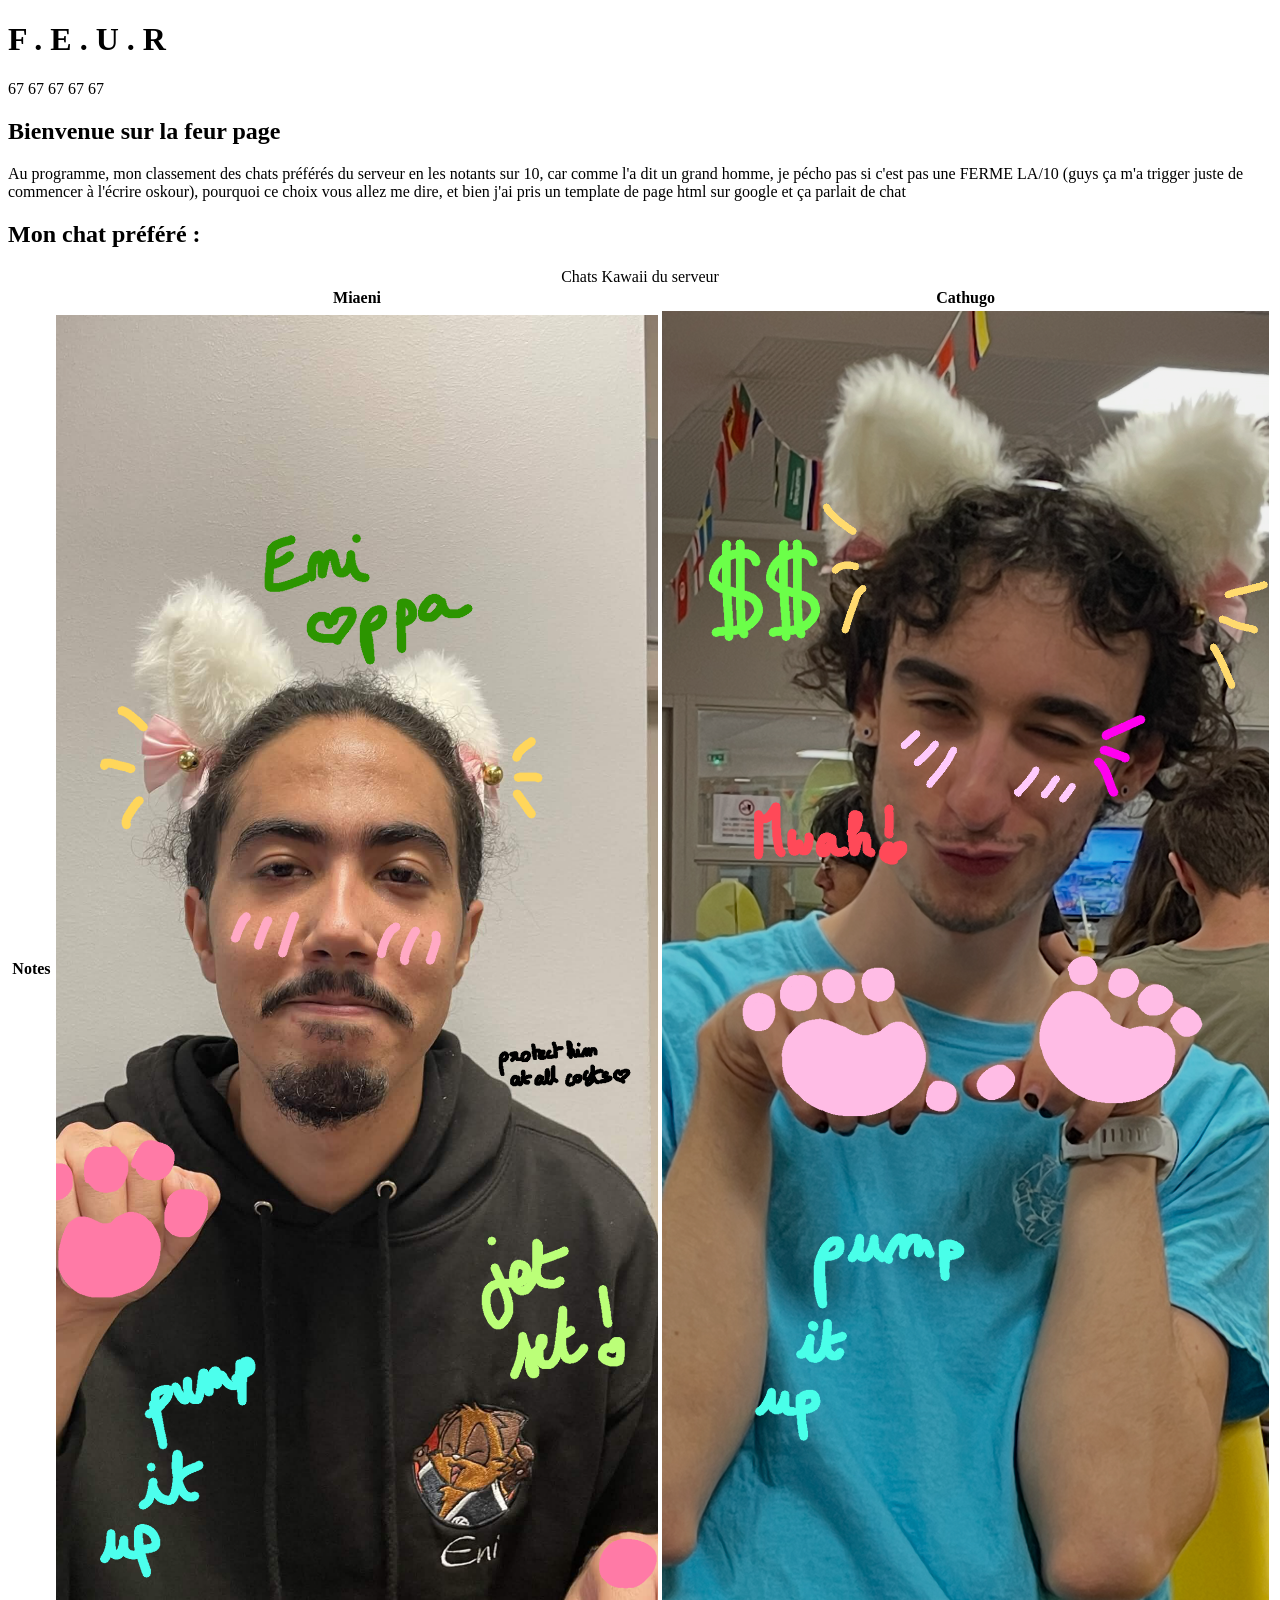
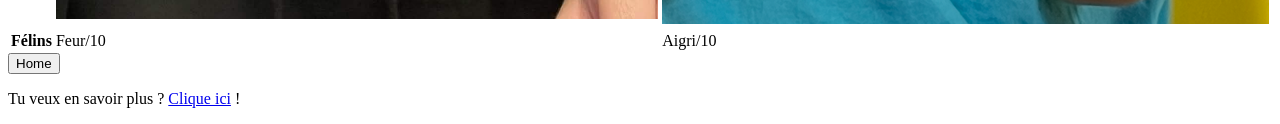
==== feurpage.html @ f278115b "feur" ====
<!DOCTYPE html>
<html>
  <head>
    <meta charset="UTF-8">
    <meta name="viewport" content="width=device-width, initial-scale=1.0">
    <title>C'est le SITE</title>

    <link rel="stylesheet" href="styles/feur.css">
    <script type="text/javascript" src="scripts/feur.js"></script>
</head>
  <body>
    <h1>F . E . U . R</h1>
    <p>67 67 67 67 67 </p>
    
    <h2>Bienvenue sur la feur page</h2>
    <p>Au programme, mon classement des chats préférés du serveur en les notants sur 10, car comme l'a dit un grand homme, 
        je pécho pas si c'est pas une FERME LA/10 (guys ça m'a trigger juste 
        de commencer à l'écrire oskour), pourquoi ce choix vous allez 
        me dire, et bien j'ai pris un template de page html sur google et ça parlait de chat</p>
    
    <h2>Mon chat préféré :</h2>



    <table>
        <caption>
            Chats Kawaii du serveur
        </caption>
        <colgroup>
            <col />
            <col span="2" class="batman" />
            <col span="2" class="flash" />
        </colgroup>
        <thead>
            <tr>
            <td></td>
            <th scope="col">Miaeni</th>
            <th scope="col">Cathugo</th>

            </tr>
        </thead>
        <tbody>
            <tr>
            <th scope="row">Notes</th>
            <td>    <img src="img/feur/enchat.png" alt="Chat mignon" style="max-width: 100%; height: auto;"></td>
            <td>    <img src="img/feur/hugochat.png" alt="Chat mignon" style="max-width: 100%; height: auto;"></td>

            </tr>
        </tbody>
        <tbody>
            <tr>
            <th scope="row">Félins</th>
            <td> Feur/10 </td>
            <td>  Aigri/10  </td>

            </tr>
        </tbody>
    </table>

    <a href="index.html"><button class="button-tom" type="button">Home</button></a>
    <p>Tu veux en savoir plus ? <a href="https://fr.wikipedia.org/wiki/Chat">Clique ici</a> !</p>
  </body>
</html>
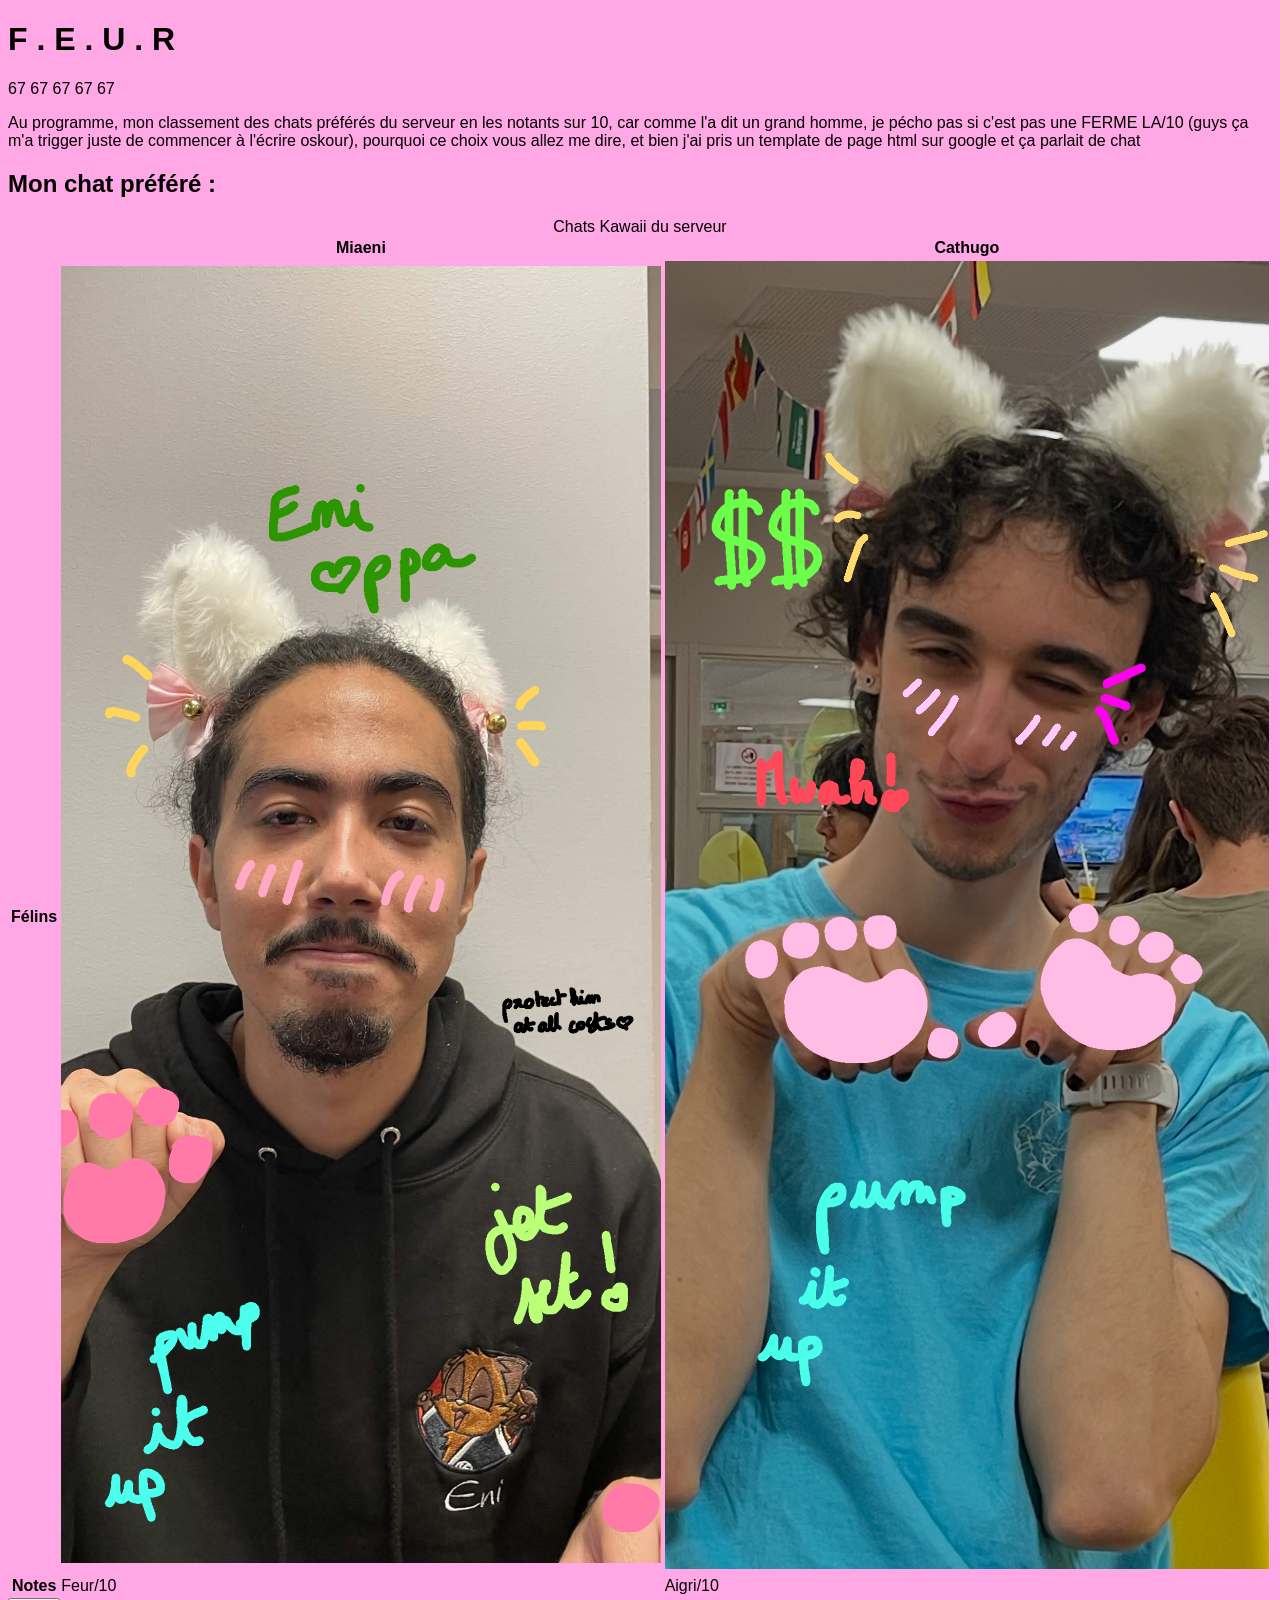
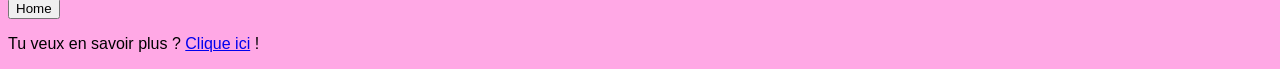
==== commit 42809a42: "feur2" ====
--- a/feurpage.html
+++ b/feurpage.html
@@ -7,17 +7,21 @@
 
     <link rel="stylesheet" href="styles/feur.css">
     <script type="text/javascript" src="scripts/feur.js"></script>
+    <style>
+        body {
+            font-family: 'love', sans-serif;
+        }
+    </style>
 </head>
-  <body>
+    <body style="background-color:rgb(255, 168, 229);">
     <h1>F . E . U . R</h1>
     <p>67 67 67 67 67 </p>
-    
-    <h2>Bienvenue sur la feur page</h2>
+     
     <p>Au programme, mon classement des chats préférés du serveur en les notants sur 10, car comme l'a dit un grand homme, 
         je pécho pas si c'est pas une FERME LA/10 (guys ça m'a trigger juste 
         de commencer à l'écrire oskour), pourquoi ce choix vous allez 
         me dire, et bien j'ai pris un template de page html sur google et ça parlait de chat</p>
-    
+
     <h2>Mon chat préféré :</h2>
 
 
@@ -41,7 +45,7 @@
         </thead>
         <tbody>
             <tr>
-            <th scope="row">Notes</th>
+            <th scope="row">Félins</th>
             <td>    <img src="img/feur/enchat.png" alt="Chat mignon" style="max-width: 100%; height: auto;"></td>
             <td>    <img src="img/feur/hugochat.png" alt="Chat mignon" style="max-width: 100%; height: auto;"></td>
 
@@ -49,7 +53,7 @@
         </tbody>
         <tbody>
             <tr>
-            <th scope="row">Félins</th>
+            <th scope="row">Notes</th>
             <td> Feur/10 </td>
             <td>  Aigri/10  </td>
 
--- a/styles/feur.css
+++ b/styles/feur.css
@@ -0,0 +1,8 @@
+@font-face {
+    font-family : love;
+    src: url(fonts/Love.ttf);
+}
+
+body {
+    font-family: 'love', sans-serif;
+}
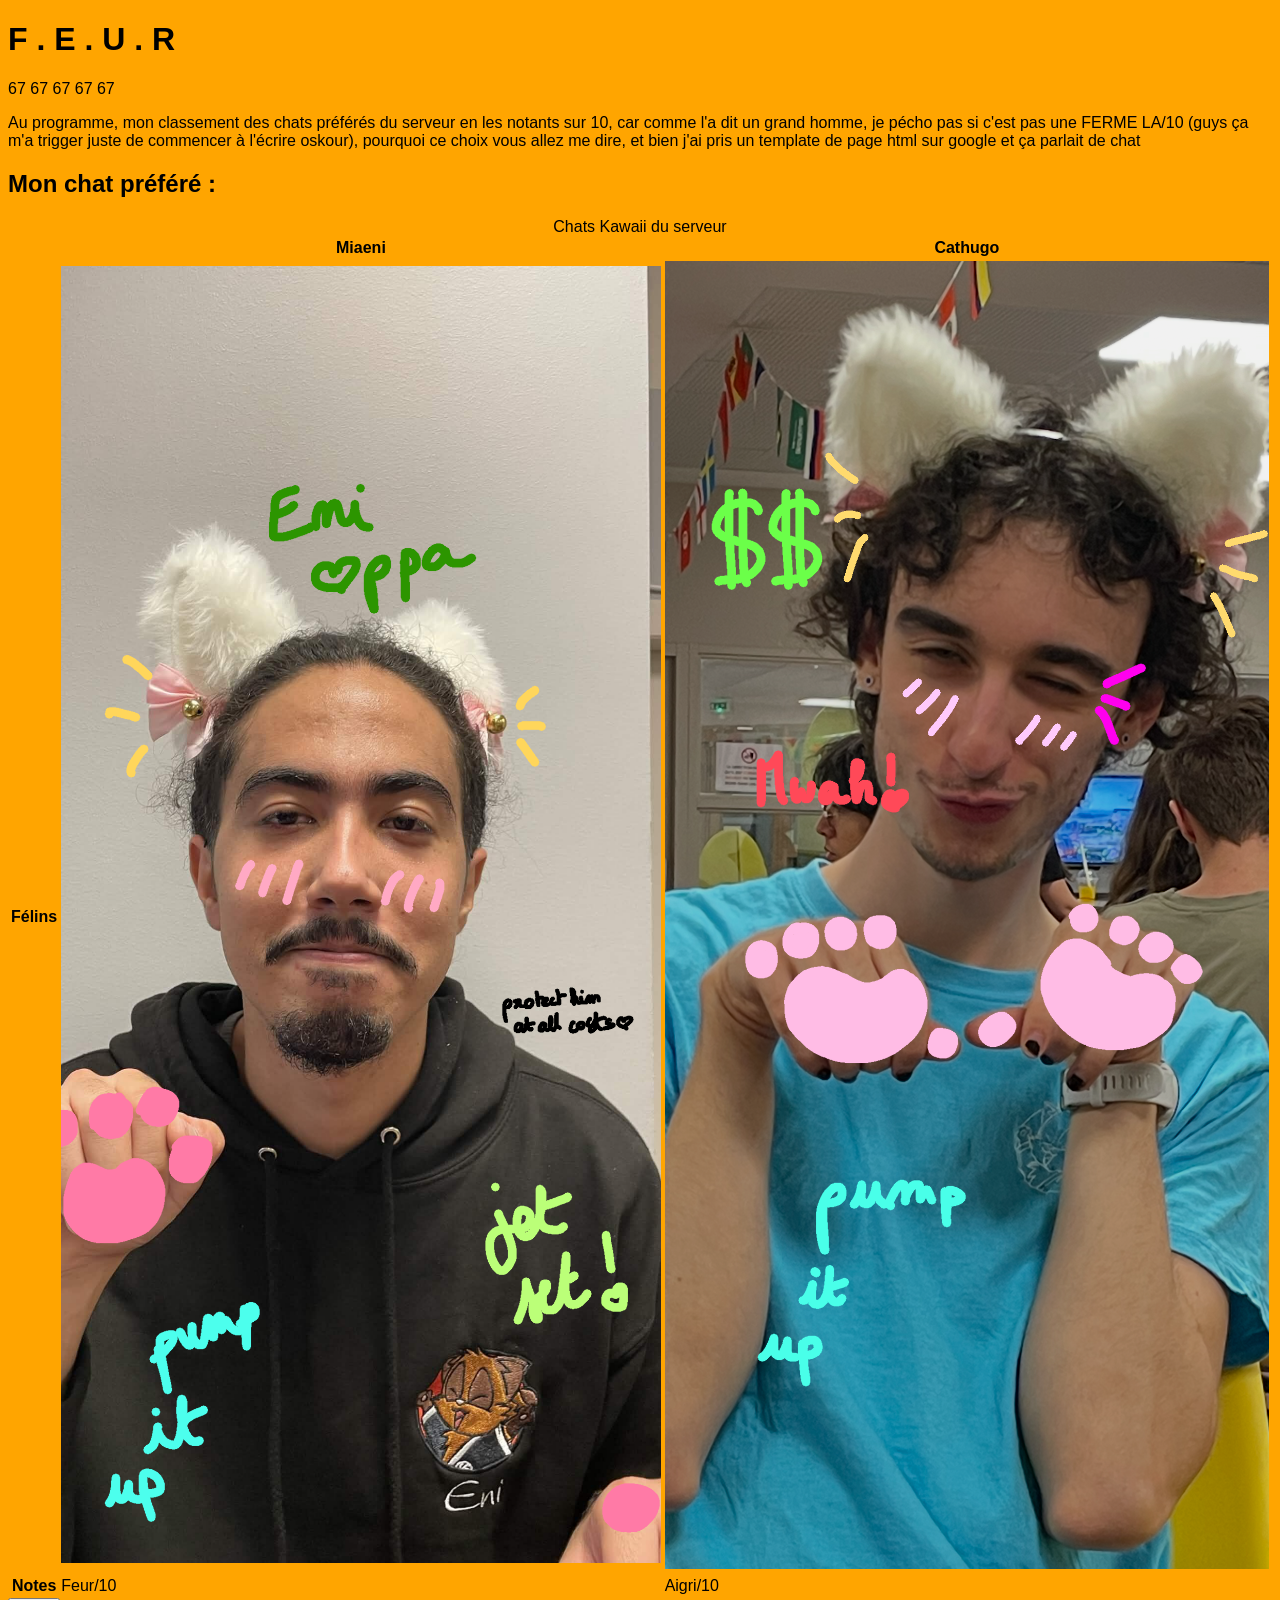
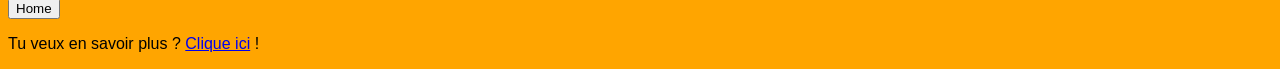
==== commit 3ff6c956: "Joyeux Halloween" ====
--- a/feurpage.html
+++ b/feurpage.html
@@ -13,7 +13,8 @@
         }
     </style>
 </head>
-    <body style="background-color:rgb(255, 168, 229);">
+    <!-- <body style="background-color:rgb(255, 168, 229);"> HALLOWEEN-->
+        <body style="background-color:orange;"></body>
     <h1>F . E . U . R</h1>
     <p>67 67 67 67 67 </p>
      
@@ -62,6 +63,7 @@
     </table>
 
     <a href="index.html"><button class="button-tom" type="button">Home</button></a>
-    <p>Tu veux en savoir plus ? <a href="https://fr.wikipedia.org/wiki/Chat">Clique ici</a> !</p>
+    <!-- <p>Tu veux en savoir plus ? <a href="https://fr.wikipedia.org/wiki/Chat">Clique ici</a> !</p> HALLOWEEN -->
+     <p>Tu veux en savoir plus ? <a href="https://fr.wikipedia.org/wiki/Halloween">Clique ici</a> !</p>
   </body>
 </html>
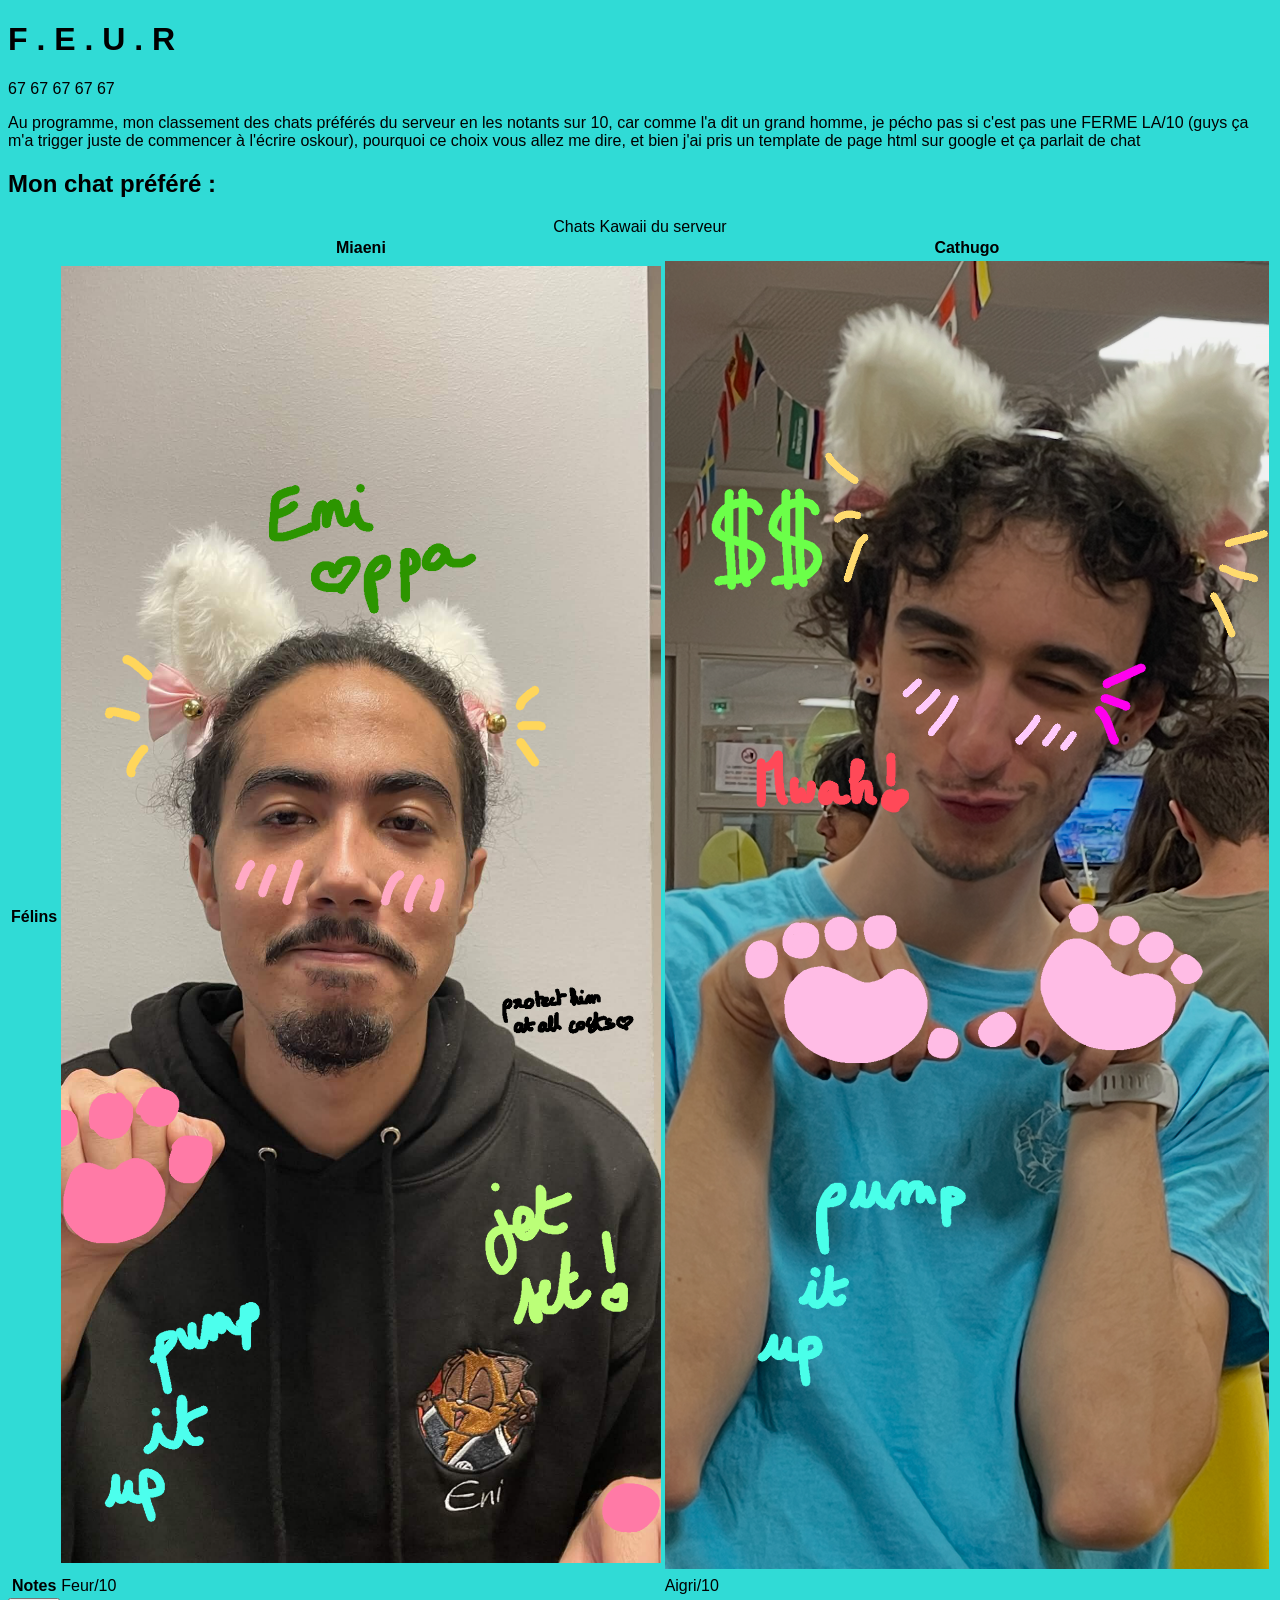
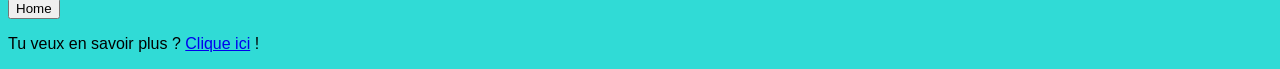
==== commit cc81fb1b: "animest" ====
--- a/feurpage.html
+++ b/feurpage.html
@@ -13,8 +13,8 @@
         }
     </style>
 </head>
-    <!-- <body style="background-color:rgb(255, 168, 229);"> HALLOWEEN-->
-        <body style="background-color:orange;"></body>
+    <!-- <body style="background-color:rgb(255, 168, 229);"> ANIMEST-->
+        <body style="background-color:rgb(48, 219, 214);"></body>
     <h1>F . E . U . R</h1>
     <p>67 67 67 67 67 </p>
      
@@ -63,7 +63,7 @@
     </table>
 
     <a href="index.html"><button class="button-tom" type="button">Home</button></a>
-    <!-- <p>Tu veux en savoir plus ? <a href="https://fr.wikipedia.org/wiki/Chat">Clique ici</a> !</p> HALLOWEEN -->
-     <p>Tu veux en savoir plus ? <a href="https://fr.wikipedia.org/wiki/Halloween">Clique ici</a> !</p>
+    <!-- <p>Tu veux en savoir plus ? <a href="https://fr.wikipedia.org/wiki/Chat">Clique ici</a> !</p> ANIMEST -->
+     <p>Tu veux en savoir plus ? <a href="https://fr.wikipedia.org/wiki/Anim'Est">Clique ici</a> !</p>
   </body>
 </html>
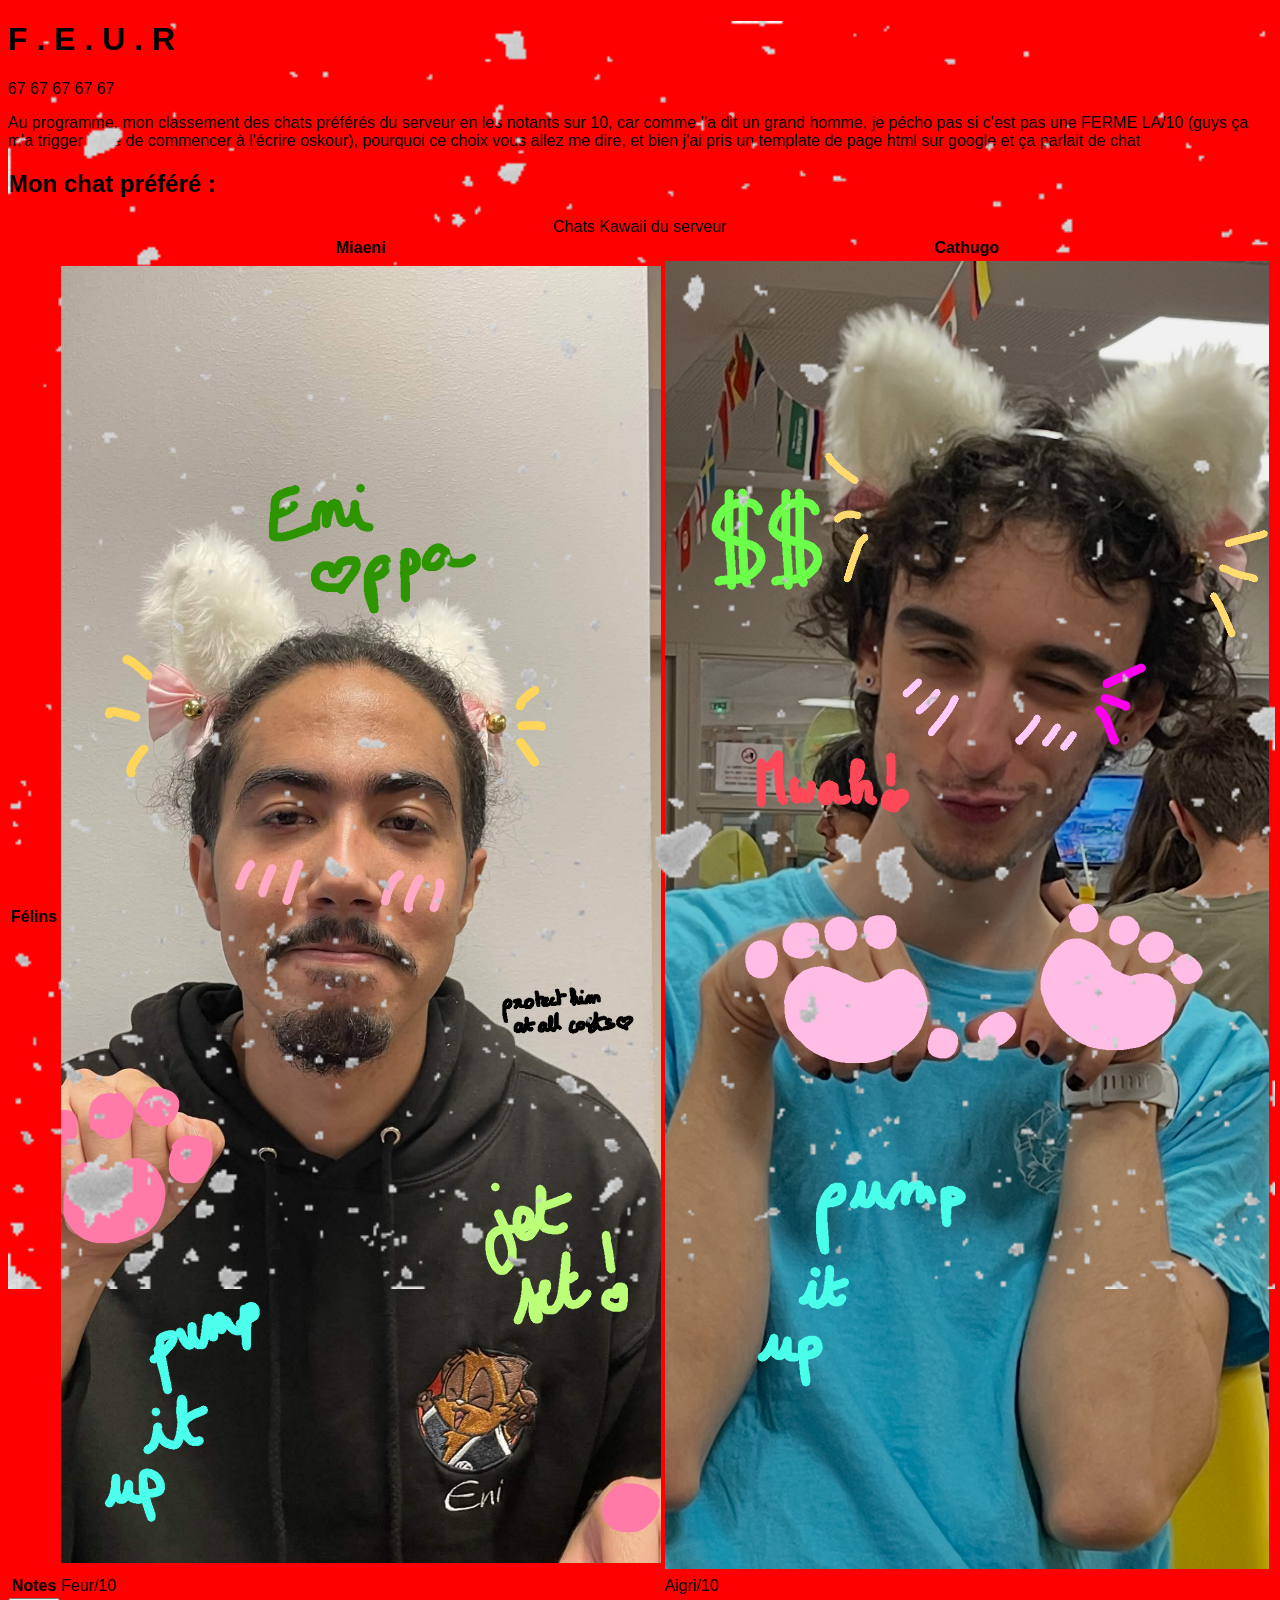
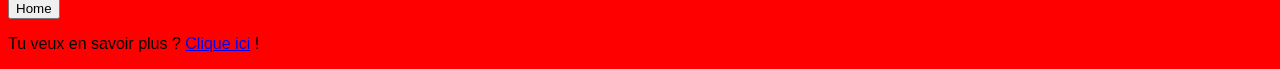
==== commit 44bf0be8: "Update : Christmas" ====
--- a/feurpage.html
+++ b/feurpage.html
@@ -13,8 +13,9 @@
         }
     </style>
 </head>
-    <!-- <body style="background-color:rgb(255, 168, 229);"> ANIMEST-->
-        <body style="background-color:rgb(48, 219, 214);"></body>
+    <!-- <body style="background-color:rgb(255, 168, 229);"> NOEL-->
+    <body style="background-color:rgb(255, 0, 0);"></body>
+    <img class="snow" style="position:absolute;width:99%;height:auto;pointer-events:none;" src="fetes/noel/snow.gif"> <!-- NOEL-->
     <h1>F . E . U . R</h1>
     <p>67 67 67 67 67 </p>
      
@@ -63,7 +64,7 @@
     </table>
 
     <a href="index.html"><button class="button-tom" type="button">Home</button></a>
-    <!-- <p>Tu veux en savoir plus ? <a href="https://fr.wikipedia.org/wiki/Chat">Clique ici</a> !</p> ANIMEST -->
-     <p>Tu veux en savoir plus ? <a href="https://fr.wikipedia.org/wiki/Anim'Est">Clique ici</a> !</p>
+    <!-- <p>Tu veux en savoir plus ? <a href="https://fr.wikipedia.org/wiki/Chat">Clique ici</a> !</p> NOEL -->
+     <p>Tu veux en savoir plus ? <a href="https://fr.wikipedia.org/wiki/No%C3%ABl">Clique ici</a> !</p>
   </body>
 </html>
